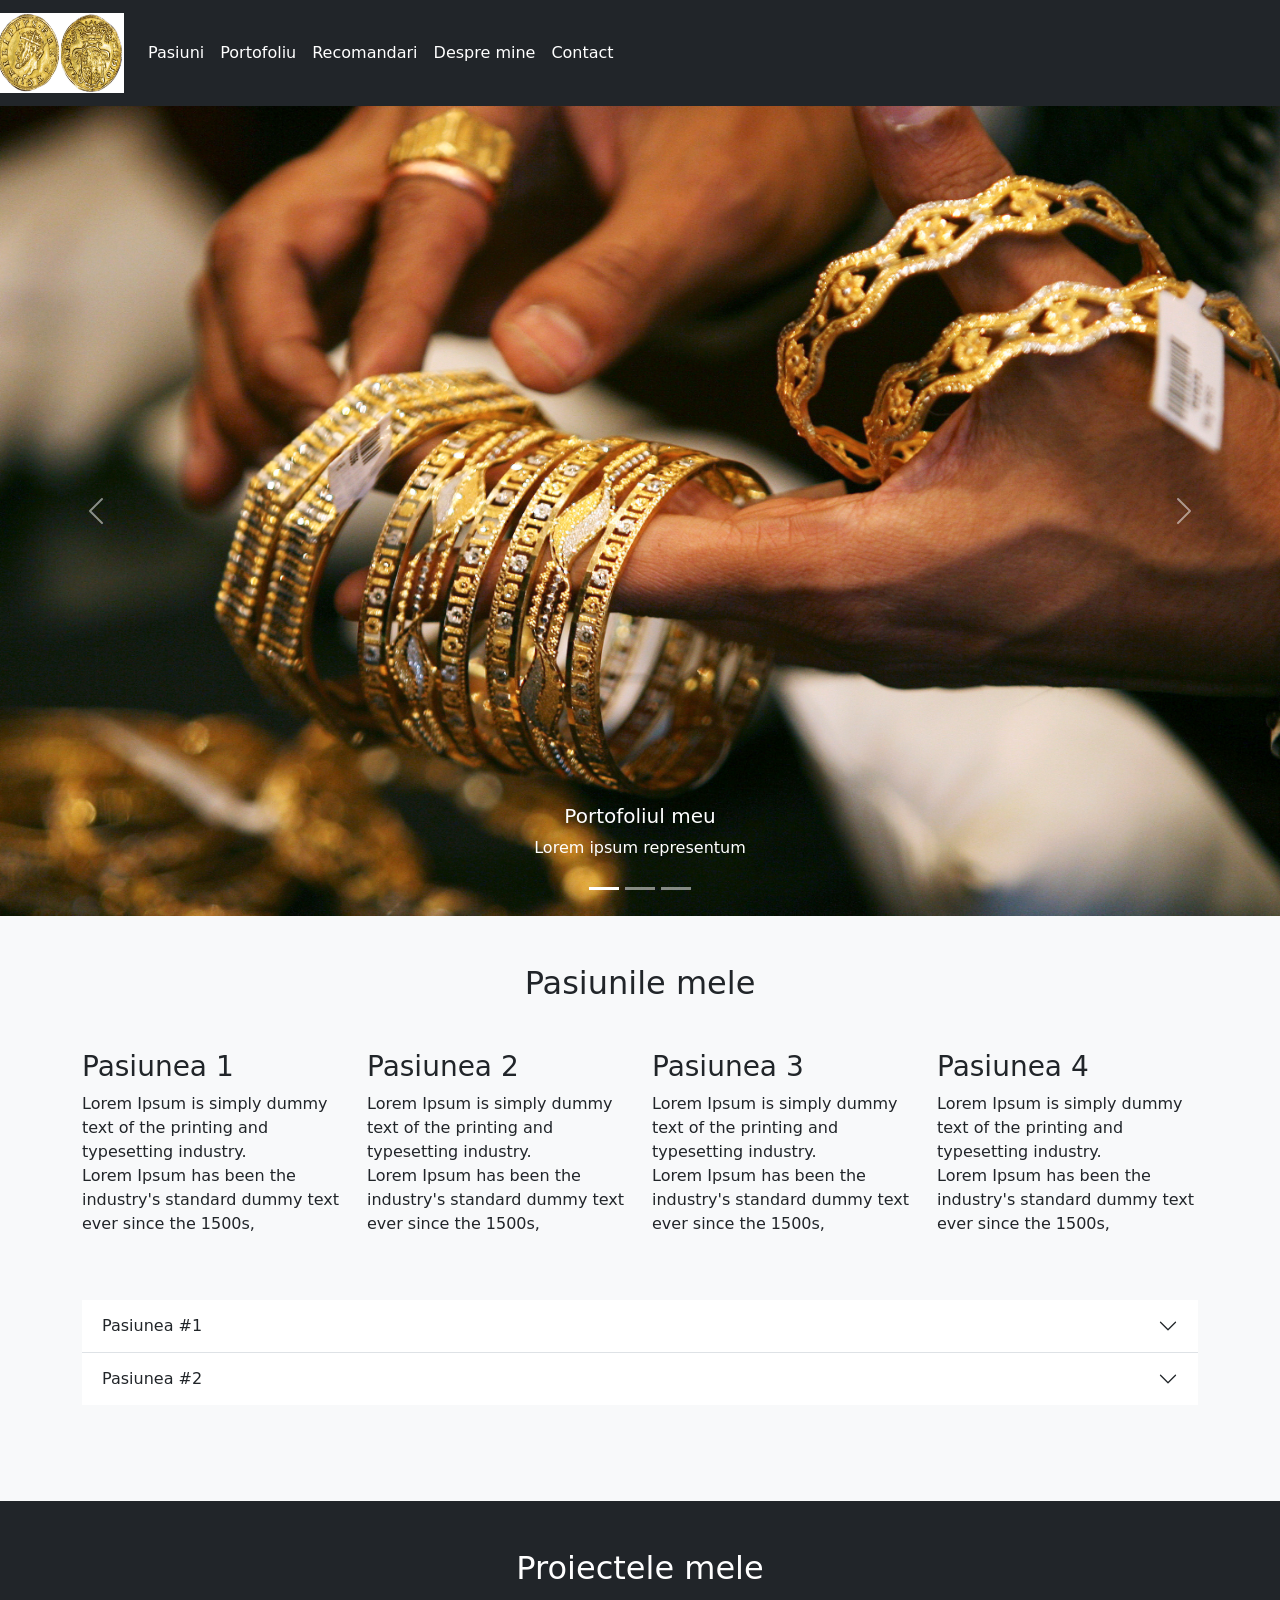
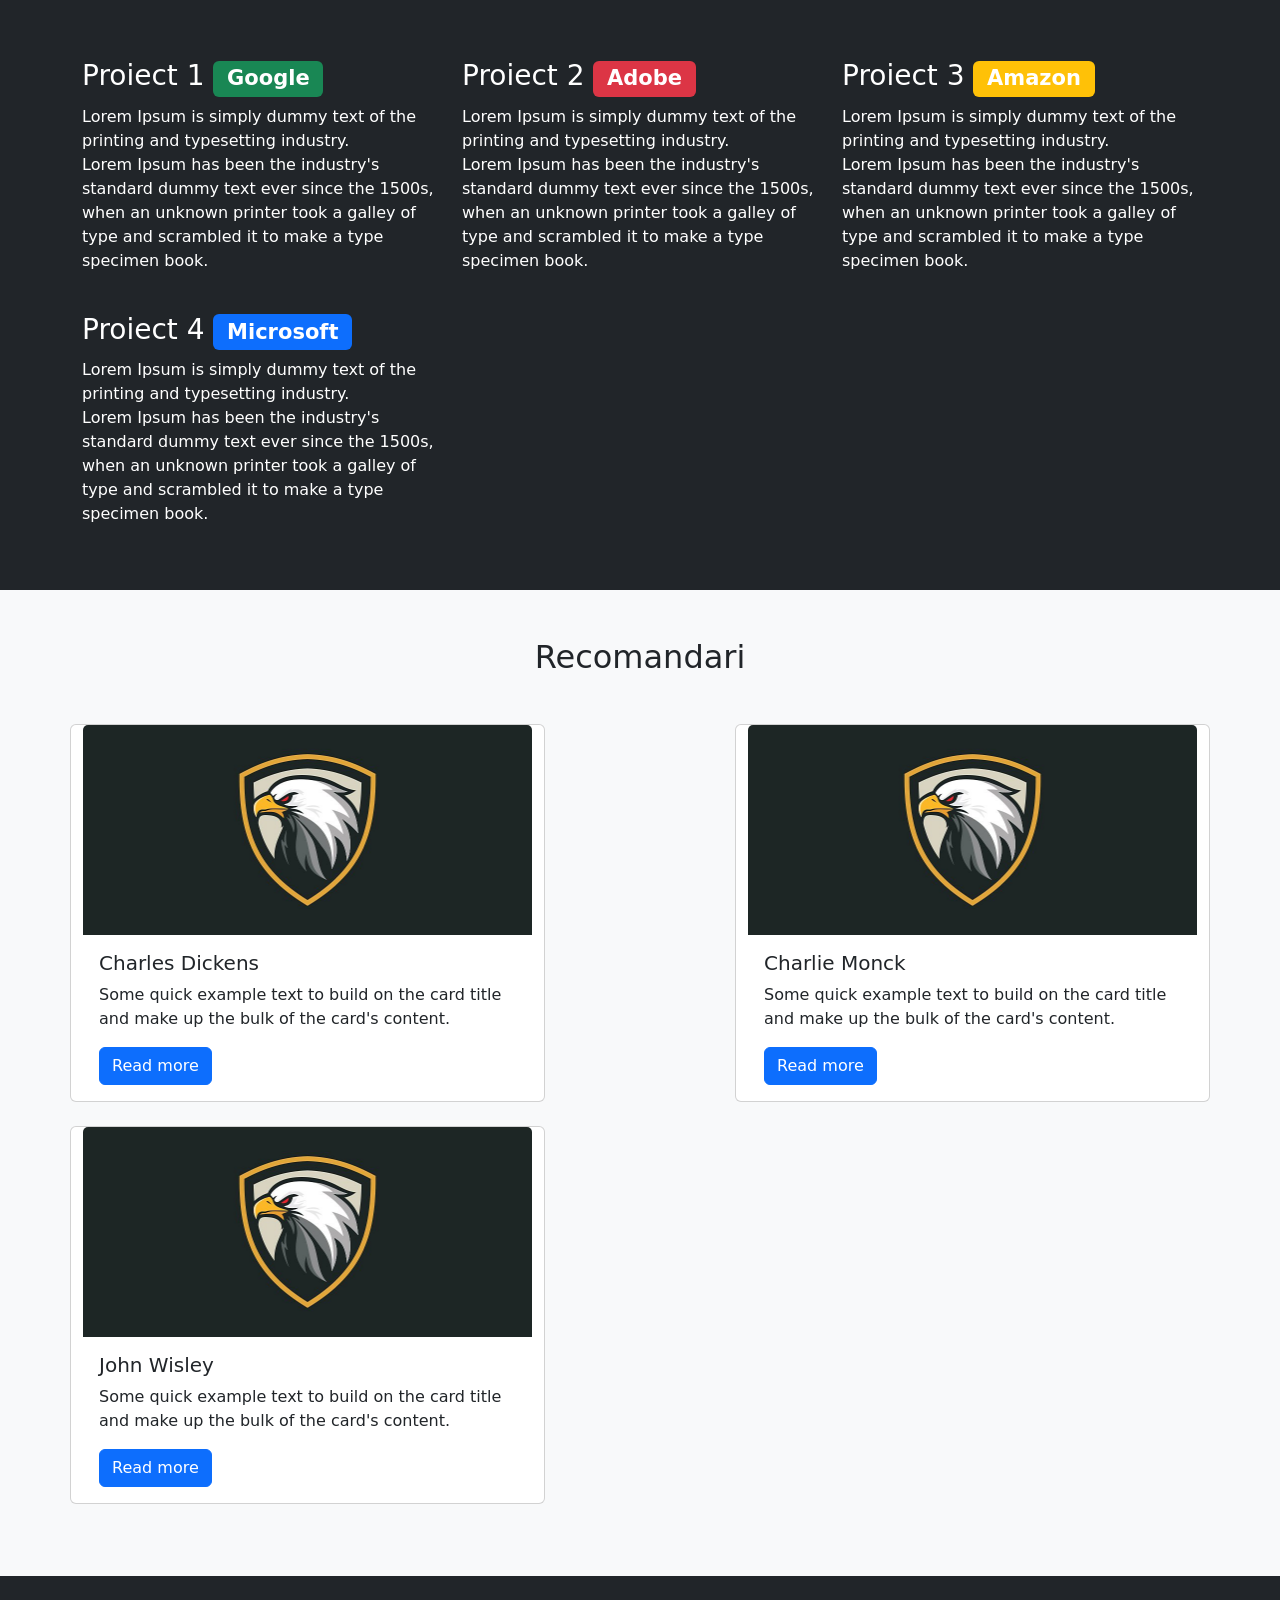
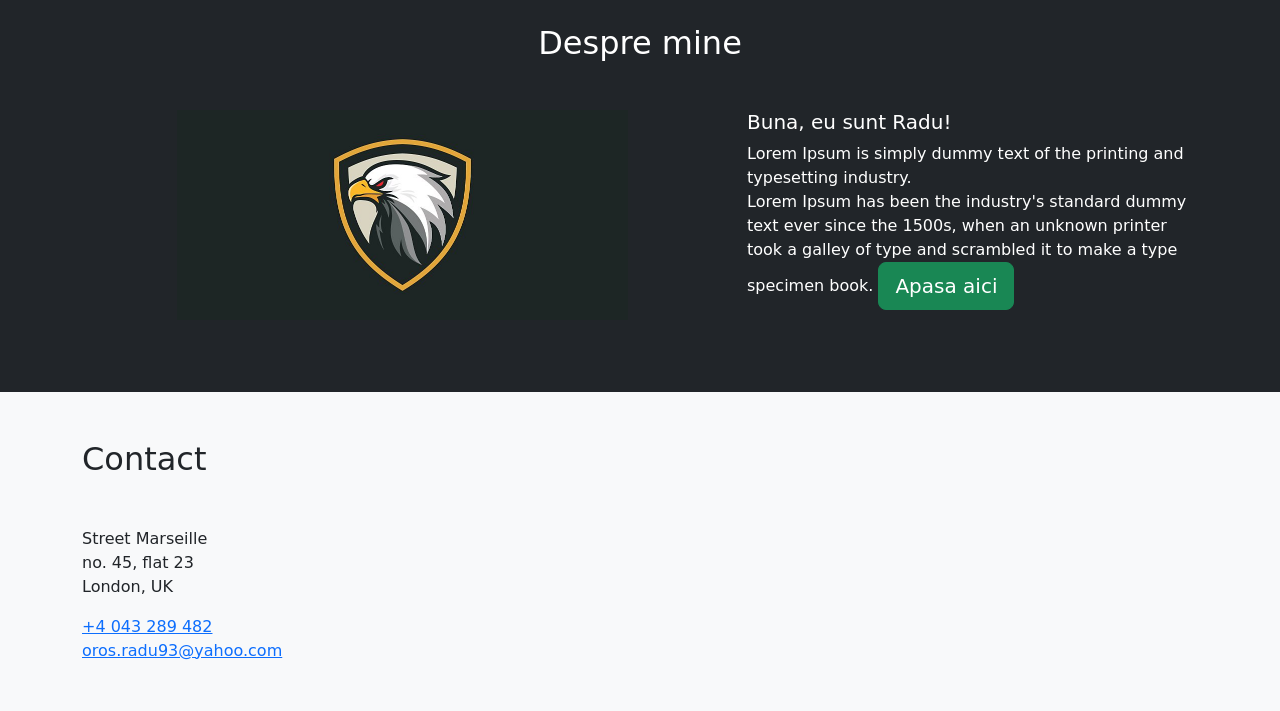
==== index.html @ cb11f25a "Rename dex.html to index.html" ====
<!DOCTYPE html>
<html>
<head>
    <title>Bootstrap Portofolio</title>
    <meta name="viewport" content="width=device-width, initial-scale=1.0">
    <link href="https://cdn.jsdelivr.net/npm/bootstrap@5.1.3/dist/css/bootstrap.min.css" rel="stylesheet" integrity="sha384-1BmE4kWBq78iYhFldvKuhfTAU6auU8tT94WrHftjDbrCEXSU1oBoqyl2QvZ6jIW3" crossorigin="anonymous">
    <link rel="preconnect" href="htpps://fonts.gstatic.com">
    <link href="http://fonts.googleapis.com/css2?family=Roboto:wght@300;400;500&display=swap" rel="stylesheet">
    <link rel="stylesheet" href="stilo.css">
</head>
<body>
    <header>
        <nav class="navbar navbar-expand-lg navbar-dark bg-dark">
            <div class="container-fluid">
              <a class="navbar-brand" href="#">
                <img src="Assets/C167LM062238-1-20190903135407.jpg" alt="logo" class="navbar-logo">
              </a>
              <button class="navbar-toggler" type="button" data-bs-toggle="collapse" data-bs-target="#navbarSupportedContent" aria-controls="navbarSupportedContent" aria-expanded="false" aria-label="Toggle navigation">
                <span class="navbar-toggler-icon"></span>
              </button>
              <div class="collapse navbar-collapse" id="navbarSupportedContent">
                <ul class="navbar-nav me-auto mb-2 mb-lg-0">
                  <li class="nav-item">
                    <a class="nav-link active" href="#">Pasiuni</a>
                  </li>                              
                  <li class="nav-item">
                    <a class="nav-link active" href="#">Portofoliu</a>
                  </li>  
                  <li class="nav-item">
                    <a class="nav-link active" href="#">Recomandari</a>
                  </li>  
                  <li class="nav-item">
                    <a class="nav-link active" href="#">Despre mine</a>
                  </li>  
                  <li class="nav-item">
                    <a class="nav-link active" href="#">Contact</a>
                  </li>  
                </ul>
              </div>
            </div>
          </nav>
    </header>
    <div id="carouselExampleIndicators" class="carousel slide" data-bs-ride="carousel">
        <div class="carousel-indicators">
          <button type="button" data-bs-target="#carouselExampleIndicators" data-bs-slide-to="0" class="active" aria-current="true" aria-label="Slide 1"></button>
          <button type="button" data-bs-target="#carouselExampleIndicators" data-bs-slide-to="1" aria-label="Slide 2"></button>
          <button type="button" data-bs-target="#carouselExampleIndicators" data-bs-slide-to="2" aria-label="Slide 3"></button>
        </div>
        <div class="carousel-inner">
          <div class="carousel-item active">
            <img src="Assets/1.jpg" class="d-block w-100 carousel-image" alt="banner-one">
            <div class="carousel-image-overlay"></div>
            <div class="carousel-caption">
                <h5>Portofoliul meu</h5>
                <p>Lorem ipsum representum</p>
              </div>
          </div>
          <div class="carousel-item">
            <img src="Assets/2.jpg" class="d-block w-100 carousel-image" alt="banner-two">
            <div class="carousel-image-overlay"></div>
            <div class="carousel-caption">
                <h5>Second slide label</h5>
                <p> This is the pure one!</p>
              </div>
          </div>
          <div class="carousel-item">
            <img src="Assets/3.jpg" class="d-block w-100 carousel-image" alt="banner-three">
            <div class="carousel-image-overlay"></div>
            <div class="carousel-caption">
                <h5>Third slide label</h5>
                <p>La camino eres muy dificil.</p>
              </div>
          </div>
        </div>
        <button class="carousel-control-prev" type="button" data-bs-target="#carouselExampleIndicators" data-bs-slide="prev">
          <span class="carousel-control-prev-icon" aria-hidden="true"></span>
          <span class="visually-hidden">Previous</span>
        </button>
        <button class="carousel-control-next" type="button" data-bs-target="#carouselExampleIndicators" data-bs-slide="next">
          <span class="carousel-control-next-icon" aria-hidden="true"></span>
          <span class="visually-hidden">Next</span>
        </button>
      </div>

      <section class="bg-light py-5">
        <h2 class="text-center mb-5">Pasiunile mele</h2>
        <div class="container">
          <div class="row">
            <div class="col-lg-3 col-md-5">
              <h3>Pasiunea 1</h3>
              <p>  
                Lorem Ipsum is simply dummy text of the printing and typesetting industry. <br>
                Lorem Ipsum has been the industry's standard dummy text ever since the 1500s, <br>
              </p>
           </div>
           <div class="col-lg-3 offset-lg-0 col-md-5 offset-md-2">
            <h3>Pasiunea 2</h3>
            <p>  
              Lorem Ipsum is simply dummy text of the printing and typesetting industry. <br>
              Lorem Ipsum has been the industry's standard dummy text ever since the 1500s, <br>
            </p>
          </div>
          <div class="col-lg-3 col-md-5">
            <h3>Pasiunea 3</h3>
            <p>  
              Lorem Ipsum is simply dummy text of the printing and typesetting industry. <br>
              Lorem Ipsum has been the industry's standard dummy text ever since the 1500s, <br>
            </p>
          </div>
          <div class="col-lg-3 offset-lg-0 col-md-5 offset-md-2">
            <h3>Pasiunea 4</h3>
            <p>  
              Lorem Ipsum is simply dummy text of the printing and typesetting industry. <br>
              Lorem Ipsum has been the industry's standard dummy text ever since the 1500s, <br>
              </p>
            </div>
          </div>
        </div>
        <div class="container my-5">
          <div class="accordion accordion-flush" id="accordionFlushExample">
            <div class="accordion-item">
              <h2 class="accordion-header" id="flush-headingOne">
                <button class="accordion-button collapsed" type="button" data-bs-toggle="collapse" data-bs-target="#flush-collapseOne" aria-expanded="false" aria-controls="flush-collapseOne">
                  Pasiunea #1 
                </button>
              </h2>
              <div id="flush-collapseOne" class="accordion-collapse collapse" aria-labelledby="flush-headingOne" data-bs-parent="#accordionFlushExample">
                <div class="accordion-body"> Lorem Ipsum is simply dummy text of the printing and typesetting industry. <br>
                  Lorem Ipsum has been the industry's standard dummy text ever since the 1500s, <br>
                </div>
              </div>
            </div>
            <div class="accordion-item">
              <h2 class="accordion-header" id="flush-headingTwo">
                <button class="accordion-button collapsed" type="button" data-bs-toggle="collapse" data-bs-target="#flush-collapseTwo" aria-expanded="false" aria-controls="flush-collapseTwo">
                  Pasiunea #2
                </button>
              </h2>
              <div id="flush-collapseTwo" class="accordion-collapse collapse" aria-labelledby="flush-headingTwo" data-bs-parent="#accordionFlushExample">
                <div class="accordion-body"> Lorem Ipsum is simply dummy text of the printing and typesetting industry. <br>
                  Lorem Ipsum has been the industry's standard dummy text ever since the 1500s, <br>
                </div>
              </div>
            </div>
        </div>
      </section>
      <section class="bg-dark text-white py-5">
        <h2 class="text-center mb-5">Proiectele mele</h2>
        <div class="container">
          <div class="row">
            <div class="col-lg-4 offset-lg-0 col-md-5 mt-4">
              <h3>Proiect 1 <span class="badge bg-success">Google</span></h3>
              <p>  
                Lorem Ipsum is simply dummy text of the printing and typesetting industry. <br>
                Lorem Ipsum has been the industry's standard dummy text ever since the 1500s, <br>
                when an unknown printer took a galley of type and scrambled it to make a type specimen book. <br>
              </p>
          </div>
          <div class="col-lg-4 offset-lg-0 col-md-5 offset-md-2 mt-4">
            <h3>Proiect 2 <span class="badge bg-danger">Adobe</span></h3>
            <p>  
              Lorem Ipsum is simply dummy text of the printing and typesetting industry. <br>
              Lorem Ipsum has been the industry's standard dummy text ever since the 1500s, <br>
              when an unknown printer took a galley of type and scrambled it to make a type specimen book. <br>
            </p>
           </div>
           <div class="col-lg-4  offset-lg-0 col-md-5 mt-4">
            <h3>Proiect 3 <span class="badge bg-warning">Amazon</span></h3>
            <p>  
              Lorem Ipsum is simply dummy text of the printing and typesetting industry. <br>
              Lorem Ipsum has been the industry's standard dummy text ever since the 1500s, <br>
              when an unknown printer took a galley of type and scrambled it to make a type specimen book. <br>
                </p>
              </div>
              <div class="col-lg-4  offset-lg-0 col-md-5 offset-md-2 mt-4">
              <h3>Proiect 4 <span class="badge bg-primary">Microsoft</span></h3>
               <p>  
              Lorem Ipsum is simply dummy text of the printing and typesetting industry. <br>
              Lorem Ipsum has been the industry's standard dummy text ever since the 1500s, <br>
              when an unknown printer took a galley of type and scrambled it to make a type specimen book. <br>
              </p>
            </div>
          </div>
        </div>
      </section>
      <section class="bg-light py-5">
        <h2 class="text-center mb-5">Recomandari</h2>
        <div class="container">
          <div class="row">
            <div class="card col-lg-5 col-md-5 mb-4"> 
              <img src="Assets/mascot-logo-design_P1_900x420.jpg" class="card-img-top" alt="persoana">
              <div class="card-body">
                <h5 class="card-title">Charles Dickens</h5>
                <p class="card-text">Some quick example text to build on the card title and make up the bulk of the card's content.</p>
                <button type="button" class="btn btn-primary" data-bs-toggle="modal" data-bs-target="#person-one">
                  Read more
                </button>
              </div>
            </div>
            <div class="modal fade" id="person-one" tabindex="-1" aria-labelledby="exampleModalLabel" aria-hidden="true">
              <div class="modal-dialog">
                <div class="modal-content">
                  <div class="modal-header">
                    <h5 class="modal-title" id="exampleModalLabel">Charles Dickens</h5>
                    <button type="button" class="btn-close" data-bs-dismiss="modal" aria-label="Close"></button>
                  </div>
                  <div class="modal-body">
                    Lorem Ipsum is simply dummy text of the printing and typesetting industry. <br>
                    Lorem Ipsum has been the industry's standard dummy text ever since the 1500s, <br>
                    when an unknown printer took a galley of type and scrambled it to make a type specimen book.
                  </div>
                  <div class="modal-footer">
                    <button type="button" class="btn btn-primary" data-bs-dismiss="modal">Close</button>
                  </div>
                </div>
              </div>
            </div>
            <div class="card col-lg-5 col-md-5 offset-lg-2 offset-md-2 mb-4"> 
              <img src="Assets/mascot-logo-design_P1_900x420.jpg" class="card-img-top" alt="persoana">
              <div class="card-body">
                <h5 class="card-title">Charlie Monck</h5>
                <p class="card-text">Some quick example text to build on the card title and make up the bulk of the card's content.</p>
                <button type="button" class="btn btn-primary" data-bs-toggle="modal" data-bs-target="#person-two">
                  Read more
                </button>
              </div>
            </div>
            <div class="modal fade" id="person-two" tabindex="-1" aria-labelledby="exampleModalLabel" aria-hidden="true">
              <div class="modal-dialog">
                <div class="modal-content">
                  <div class="modal-header">
                    <h5 class="modal-title" id="exampleModalLabel">Charlie Monck</h5>
                    <button type="button" class="btn-close" data-bs-dismiss="modal" aria-label="Close"></button>
                  </div>
                  <div class="modal-body">
                    Lorem Ipsum is simply dummy text of the printing and typesetting industry. <br>
                    Lorem Ipsum has been the industry's standard dummy text ever since the 1500s, <br>
                    when an unknown printer took a galley of type and scrambled it to make a type specimen book.
                  </div>
                  <div class="modal-footer">
                    <button type="button" class="btn btn-primary" data-bs-dismiss="modal">Close</button>
                  </div>
                </div>
              </div>
            </div>
            <div class="card col-lg-5 col-md-5 mb-4"> 
              <img src="Assets/mascot-logo-design_P1_900x420.jpg" class="card-img-top" alt="persoana">
              <div class="card-body">
                <h5 class="card-title">John Wisley</h5>
                <p class="card-text">Some quick example text to build on the card title and make up the bulk of the card's content.</p>
                <button type="button" class="btn btn-primary" data-bs-toggle="modal" data-bs-target="#person-three">
                  Read more
                </button>
              </div>
            </div>
            <div class="modal fade" id="person-three" tabindex="-1" aria-labelledby="exampleModalLabel" aria-hidden="true">
              <div class="modal-dialog">
                <div class="modal-content">
                  <div class="modal-header">
                    <h5 class="modal-title" id="exampleModalLabel">John Wisley</h5>
                    <button type="button" class="btn-close" data-bs-dismiss="modal" aria-label="Close"></button>
                  </div>
                  <div class="modal-body">
                    Lorem Ipsum is simply dummy text of the printing and typesetting industry. <br>
                    Lorem Ipsum has been the industry's standard dummy text ever since the 1500s, <br>
                    when an unknown printer took a galley of type and scrambled it to make a type specimen book.
                  </div>
                  <div class="modal-footer">
                    <button type="button" class="btn btn-primary" data-bs-dismiss="modal">Close</button>
                  </div>
                </div>
              </div>
            </div>
          </div>
        </div>
      </section>

      <section class="bg-dark text-white py-5">
        <h2 class="text-center mb-5">Despre mine</h2>
        <div class="container">
          <div class="row">
            <div class="col-lg-5 offset-lg-1 mb-4">
              <img class="img-fluid" src="Assets/mascot-logo-design_P1_900x420.jpg" alt="eu">
            </div>
            <div class="col-lg-5 offset-lg-1">
              <h5>Buna, eu sunt Radu!</h5>
                <p>  
                  Lorem Ipsum is simply dummy text of the printing and typesetting industry. <br>
                  Lorem Ipsum has been the industry's standard dummy text ever since the 1500s,
                  when an unknown printer took a galley of type and scrambled it to make a type specimen book.
                  <button type="button" class="btn btn-lg btn-success" data-bs-toggle="popover" title="Surpriza" data-bs-content="And here's some amazing content. It's very engaging. Right?">Apasa aici</button>
                </p>
            </div>
          </div>
        </div>
        </section>
        <footer class="bg-light py-5">
          <div class="container">
          <h2 class="mb-5">Contact</h2>
          <address>
            Street Marseille <br>
             no. 45, flat 23 <br> 
            London, UK <br>
          </address>
      
          <a href="tel:+4043289482">+4 043 289 482</a><br>
          <a href="mailto:oros.radu93@yahoo.com">oros.radu93@yahoo.com</a>
        </footer>
    <script src="https://cdn.jsdelivr.net/npm/bootstrap@5.1.3/dist/js/bootstrap.bundle.min.js" integrity="sha384-ka7Sk0Gln4gmtz2MlQnikT1wXgYsOg+OMhuP+IlRH9sENBO0LRn5q+8nbTov4+1p" crossorigin="anonymous"></script>
    <script>
      var popoverTriggerList = [].slice.call(document.querySelectorAll('[data-bs-toggle="popover"]'))
      var popoverList = popoverTriggerList.map(function (popoverTriggerEl) {
      return new bootstrap.Popover(popoverTriggerEl)
      })
    </script>
</body>
</html>
---- stilo.css ----
.navbar-logo { width: 8rem; height: 5rem; margin-left: -1rem; }

.carousel-image { height: 90vh; }
.carousel-image-overlay { position: absolute; top:0; left:0; width: 100%; height: 100%; }
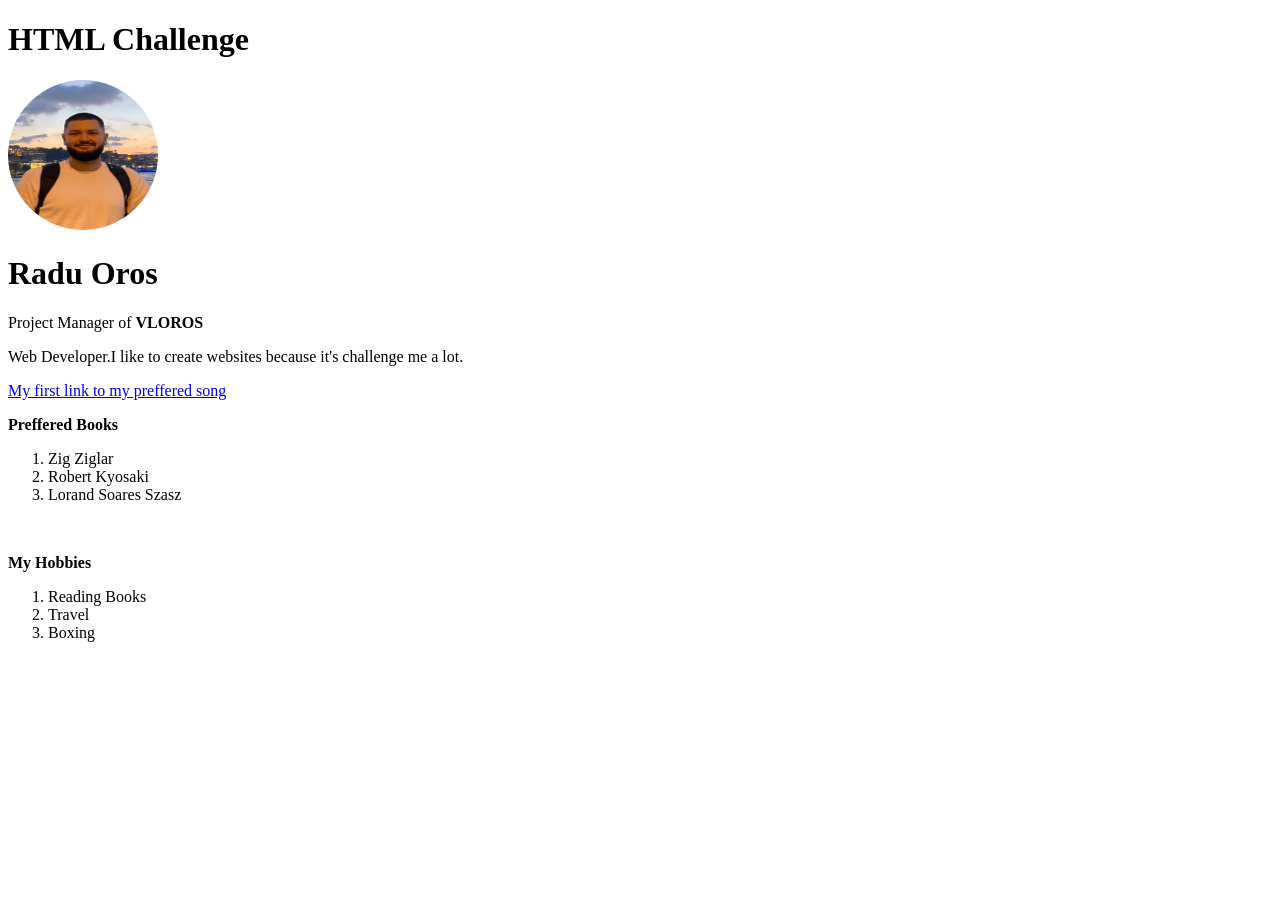
==== commit cc0da6c8: "Rename ra.html to index.html" ====
--- a/index.html
+++ b/index.html
@@ -1,317 +1,47 @@
 <!DOCTYPE html>
-<html>
+<html lang="en">
+
 <head>
-    <title>Bootstrap Portofolio</title>
+    <meta charset="UTF-8">
     <meta name="viewport" content="width=device-width, initial-scale=1.0">
-    <link href="https://cdn.jsdelivr.net/npm/bootstrap@5.1.3/dist/css/bootstrap.min.css" rel="stylesheet" integrity="sha384-1BmE4kWBq78iYhFldvKuhfTAU6auU8tT94WrHftjDbrCEXSU1oBoqyl2QvZ6jIW3" crossorigin="anonymous">
-    <link rel="preconnect" href="htpps://fonts.gstatic.com">
-    <link href="http://fonts.googleapis.com/css2?family=Roboto:wght@300;400;500&display=swap" rel="stylesheet">
-    <link rel="stylesheet" href="stilo.css">
+    <title>HTML Challenge</title>
+    <style>
+        img {
+            width: 150px;
+            height: 150px;
+            border-radius: 50%;
+        }
+    </style>
 </head>
+
 <body>
-    <header>
-        <nav class="navbar navbar-expand-lg navbar-dark bg-dark">
-            <div class="container-fluid">
-              <a class="navbar-brand" href="#">
-                <img src="Assets/C167LM062238-1-20190903135407.jpg" alt="logo" class="navbar-logo">
-              </a>
-              <button class="navbar-toggler" type="button" data-bs-toggle="collapse" data-bs-target="#navbarSupportedContent" aria-controls="navbarSupportedContent" aria-expanded="false" aria-label="Toggle navigation">
-                <span class="navbar-toggler-icon"></span>
-              </button>
-              <div class="collapse navbar-collapse" id="navbarSupportedContent">
-                <ul class="navbar-nav me-auto mb-2 mb-lg-0">
-                  <li class="nav-item">
-                    <a class="nav-link active" href="#">Pasiuni</a>
-                  </li>                              
-                  <li class="nav-item">
-                    <a class="nav-link active" href="#">Portofoliu</a>
-                  </li>  
-                  <li class="nav-item">
-                    <a class="nav-link active" href="#">Recomandari</a>
-                  </li>  
-                  <li class="nav-item">
-                    <a class="nav-link active" href="#">Despre mine</a>
-                  </li>  
-                  <li class="nav-item">
-                    <a class="nav-link active" href="#">Contact</a>
-                  </li>  
-                </ul>
-              </div>
-            </div>
-          </nav>
-    </header>
-    <div id="carouselExampleIndicators" class="carousel slide" data-bs-ride="carousel">
-        <div class="carousel-indicators">
-          <button type="button" data-bs-target="#carouselExampleIndicators" data-bs-slide-to="0" class="active" aria-current="true" aria-label="Slide 1"></button>
-          <button type="button" data-bs-target="#carouselExampleIndicators" data-bs-slide-to="1" aria-label="Slide 2"></button>
-          <button type="button" data-bs-target="#carouselExampleIndicators" data-bs-slide-to="2" aria-label="Slide 3"></button>
-        </div>
-        <div class="carousel-inner">
-          <div class="carousel-item active">
-            <img src="Assets/1.jpg" class="d-block w-100 carousel-image" alt="banner-one">
-            <div class="carousel-image-overlay"></div>
-            <div class="carousel-caption">
-                <h5>Portofoliul meu</h5>
-                <p>Lorem ipsum representum</p>
-              </div>
-          </div>
-          <div class="carousel-item">
-            <img src="Assets/2.jpg" class="d-block w-100 carousel-image" alt="banner-two">
-            <div class="carousel-image-overlay"></div>
-            <div class="carousel-caption">
-                <h5>Second slide label</h5>
-                <p> This is the pure one!</p>
-              </div>
-          </div>
-          <div class="carousel-item">
-            <img src="Assets/3.jpg" class="d-block w-100 carousel-image" alt="banner-three">
-            <div class="carousel-image-overlay"></div>
-            <div class="carousel-caption">
-                <h5>Third slide label</h5>
-                <p>La camino eres muy dificil.</p>
-              </div>
-          </div>
-        </div>
-        <button class="carousel-control-prev" type="button" data-bs-target="#carouselExampleIndicators" data-bs-slide="prev">
-          <span class="carousel-control-prev-icon" aria-hidden="true"></span>
-          <span class="visually-hidden">Previous</span>
-        </button>
-        <button class="carousel-control-next" type="button" data-bs-target="#carouselExampleIndicators" data-bs-slide="next">
-          <span class="carousel-control-next-icon" aria-hidden="true"></span>
-          <span class="visually-hidden">Next</span>
-        </button>
-      </div>
+    <h1>HTML Challenge</h1>
+    <img src="da.jpg">
+    <h1> Radu Oros</h1>
+    <p>Project Manager of <b>VLOROS</b></p>
+    <p>Web Developer.I like to create websites because it's challenge me a lot.</p>
 
-      <section class="bg-light py-5">
-        <h2 class="text-center mb-5">Pasiunile mele</h2>
-        <div class="container">
-          <div class="row">
-            <div class="col-lg-3 col-md-5">
-              <h3>Pasiunea 1</h3>
-              <p>  
-                Lorem Ipsum is simply dummy text of the printing and typesetting industry. <br>
-                Lorem Ipsum has been the industry's standard dummy text ever since the 1500s, <br>
-              </p>
-           </div>
-           <div class="col-lg-3 offset-lg-0 col-md-5 offset-md-2">
-            <h3>Pasiunea 2</h3>
-            <p>  
-              Lorem Ipsum is simply dummy text of the printing and typesetting industry. <br>
-              Lorem Ipsum has been the industry's standard dummy text ever since the 1500s, <br>
-            </p>
-          </div>
-          <div class="col-lg-3 col-md-5">
-            <h3>Pasiunea 3</h3>
-            <p>  
-              Lorem Ipsum is simply dummy text of the printing and typesetting industry. <br>
-              Lorem Ipsum has been the industry's standard dummy text ever since the 1500s, <br>
-            </p>
-          </div>
-          <div class="col-lg-3 offset-lg-0 col-md-5 offset-md-2">
-            <h3>Pasiunea 4</h3>
-            <p>  
-              Lorem Ipsum is simply dummy text of the printing and typesetting industry. <br>
-              Lorem Ipsum has been the industry's standard dummy text ever since the 1500s, <br>
-              </p>
-            </div>
-          </div>
-        </div>
-        <div class="container my-5">
-          <div class="accordion accordion-flush" id="accordionFlushExample">
-            <div class="accordion-item">
-              <h2 class="accordion-header" id="flush-headingOne">
-                <button class="accordion-button collapsed" type="button" data-bs-toggle="collapse" data-bs-target="#flush-collapseOne" aria-expanded="false" aria-controls="flush-collapseOne">
-                  Pasiunea #1 
-                </button>
-              </h2>
-              <div id="flush-collapseOne" class="accordion-collapse collapse" aria-labelledby="flush-headingOne" data-bs-parent="#accordionFlushExample">
-                <div class="accordion-body"> Lorem Ipsum is simply dummy text of the printing and typesetting industry. <br>
-                  Lorem Ipsum has been the industry's standard dummy text ever since the 1500s, <br>
-                </div>
-              </div>
-            </div>
-            <div class="accordion-item">
-              <h2 class="accordion-header" id="flush-headingTwo">
-                <button class="accordion-button collapsed" type="button" data-bs-toggle="collapse" data-bs-target="#flush-collapseTwo" aria-expanded="false" aria-controls="flush-collapseTwo">
-                  Pasiunea #2
-                </button>
-              </h2>
-              <div id="flush-collapseTwo" class="accordion-collapse collapse" aria-labelledby="flush-headingTwo" data-bs-parent="#accordionFlushExample">
-                <div class="accordion-body"> Lorem Ipsum is simply dummy text of the printing and typesetting industry. <br>
-                  Lorem Ipsum has been the industry's standard dummy text ever since the 1500s, <br>
-                </div>
-              </div>
-            </div>
-        </div>
-      </section>
-      <section class="bg-dark text-white py-5">
-        <h2 class="text-center mb-5">Proiectele mele</h2>
-        <div class="container">
-          <div class="row">
-            <div class="col-lg-4 offset-lg-0 col-md-5 mt-4">
-              <h3>Proiect 1 <span class="badge bg-success">Google</span></h3>
-              <p>  
-                Lorem Ipsum is simply dummy text of the printing and typesetting industry. <br>
-                Lorem Ipsum has been the industry's standard dummy text ever since the 1500s, <br>
-                when an unknown printer took a galley of type and scrambled it to make a type specimen book. <br>
-              </p>
-          </div>
-          <div class="col-lg-4 offset-lg-0 col-md-5 offset-md-2 mt-4">
-            <h3>Proiect 2 <span class="badge bg-danger">Adobe</span></h3>
-            <p>  
-              Lorem Ipsum is simply dummy text of the printing and typesetting industry. <br>
-              Lorem Ipsum has been the industry's standard dummy text ever since the 1500s, <br>
-              when an unknown printer took a galley of type and scrambled it to make a type specimen book. <br>
-            </p>
-           </div>
-           <div class="col-lg-4  offset-lg-0 col-md-5 mt-4">
-            <h3>Proiect 3 <span class="badge bg-warning">Amazon</span></h3>
-            <p>  
-              Lorem Ipsum is simply dummy text of the printing and typesetting industry. <br>
-              Lorem Ipsum has been the industry's standard dummy text ever since the 1500s, <br>
-              when an unknown printer took a galley of type and scrambled it to make a type specimen book. <br>
-                </p>
-              </div>
-              <div class="col-lg-4  offset-lg-0 col-md-5 offset-md-2 mt-4">
-              <h3>Proiect 4 <span class="badge bg-primary">Microsoft</span></h3>
-               <p>  
-              Lorem Ipsum is simply dummy text of the printing and typesetting industry. <br>
-              Lorem Ipsum has been the industry's standard dummy text ever since the 1500s, <br>
-              when an unknown printer took a galley of type and scrambled it to make a type specimen book. <br>
-              </p>
-            </div>
-          </div>
-        </div>
-      </section>
-      <section class="bg-light py-5">
-        <h2 class="text-center mb-5">Recomandari</h2>
-        <div class="container">
-          <div class="row">
-            <div class="card col-lg-5 col-md-5 mb-4"> 
-              <img src="Assets/mascot-logo-design_P1_900x420.jpg" class="card-img-top" alt="persoana">
-              <div class="card-body">
-                <h5 class="card-title">Charles Dickens</h5>
-                <p class="card-text">Some quick example text to build on the card title and make up the bulk of the card's content.</p>
-                <button type="button" class="btn btn-primary" data-bs-toggle="modal" data-bs-target="#person-one">
-                  Read more
-                </button>
-              </div>
-            </div>
-            <div class="modal fade" id="person-one" tabindex="-1" aria-labelledby="exampleModalLabel" aria-hidden="true">
-              <div class="modal-dialog">
-                <div class="modal-content">
-                  <div class="modal-header">
-                    <h5 class="modal-title" id="exampleModalLabel">Charles Dickens</h5>
-                    <button type="button" class="btn-close" data-bs-dismiss="modal" aria-label="Close"></button>
-                  </div>
-                  <div class="modal-body">
-                    Lorem Ipsum is simply dummy text of the printing and typesetting industry. <br>
-                    Lorem Ipsum has been the industry's standard dummy text ever since the 1500s, <br>
-                    when an unknown printer took a galley of type and scrambled it to make a type specimen book.
-                  </div>
-                  <div class="modal-footer">
-                    <button type="button" class="btn btn-primary" data-bs-dismiss="modal">Close</button>
-                  </div>
-                </div>
-              </div>
-            </div>
-            <div class="card col-lg-5 col-md-5 offset-lg-2 offset-md-2 mb-4"> 
-              <img src="Assets/mascot-logo-design_P1_900x420.jpg" class="card-img-top" alt="persoana">
-              <div class="card-body">
-                <h5 class="card-title">Charlie Monck</h5>
-                <p class="card-text">Some quick example text to build on the card title and make up the bulk of the card's content.</p>
-                <button type="button" class="btn btn-primary" data-bs-toggle="modal" data-bs-target="#person-two">
-                  Read more
-                </button>
-              </div>
-            </div>
-            <div class="modal fade" id="person-two" tabindex="-1" aria-labelledby="exampleModalLabel" aria-hidden="true">
-              <div class="modal-dialog">
-                <div class="modal-content">
-                  <div class="modal-header">
-                    <h5 class="modal-title" id="exampleModalLabel">Charlie Monck</h5>
-                    <button type="button" class="btn-close" data-bs-dismiss="modal" aria-label="Close"></button>
-                  </div>
-                  <div class="modal-body">
-                    Lorem Ipsum is simply dummy text of the printing and typesetting industry. <br>
-                    Lorem Ipsum has been the industry's standard dummy text ever since the 1500s, <br>
-                    when an unknown printer took a galley of type and scrambled it to make a type specimen book.
-                  </div>
-                  <div class="modal-footer">
-                    <button type="button" class="btn btn-primary" data-bs-dismiss="modal">Close</button>
-                  </div>
-                </div>
-              </div>
-            </div>
-            <div class="card col-lg-5 col-md-5 mb-4"> 
-              <img src="Assets/mascot-logo-design_P1_900x420.jpg" class="card-img-top" alt="persoana">
-              <div class="card-body">
-                <h5 class="card-title">John Wisley</h5>
-                <p class="card-text">Some quick example text to build on the card title and make up the bulk of the card's content.</p>
-                <button type="button" class="btn btn-primary" data-bs-toggle="modal" data-bs-target="#person-three">
-                  Read more
-                </button>
-              </div>
-            </div>
-            <div class="modal fade" id="person-three" tabindex="-1" aria-labelledby="exampleModalLabel" aria-hidden="true">
-              <div class="modal-dialog">
-                <div class="modal-content">
-                  <div class="modal-header">
-                    <h5 class="modal-title" id="exampleModalLabel">John Wisley</h5>
-                    <button type="button" class="btn-close" data-bs-dismiss="modal" aria-label="Close"></button>
-                  </div>
-                  <div class="modal-body">
-                    Lorem Ipsum is simply dummy text of the printing and typesetting industry. <br>
-                    Lorem Ipsum has been the industry's standard dummy text ever since the 1500s, <br>
-                    when an unknown printer took a galley of type and scrambled it to make a type specimen book.
-                  </div>
-                  <div class="modal-footer">
-                    <button type="button" class="btn btn-primary" data-bs-dismiss="modal">Close</button>
-                  </div>
-                </div>
-              </div>
-            </div>
-          </div>
-        </div>
-      </section>
+    <a href="https://www.youtube.com/watch?v=8GliyDgAGQI">My first link to my preffered song</a>
+    <p><b>Preffered Books</b></p>
+    <ol>
+        <li>Zig Ziglar</li>
+        <li>Robert Kyosaki</li>
+        <li>Lorand Soares Szasz</li>
+    </ol>
 
-      <section class="bg-dark text-white py-5">
-        <h2 class="text-center mb-5">Despre mine</h2>
-        <div class="container">
-          <div class="row">
-            <div class="col-lg-5 offset-lg-1 mb-4">
-              <img class="img-fluid" src="Assets/mascot-logo-design_P1_900x420.jpg" alt="eu">
-            </div>
-            <div class="col-lg-5 offset-lg-1">
-              <h5>Buna, eu sunt Radu!</h5>
-                <p>  
-                  Lorem Ipsum is simply dummy text of the printing and typesetting industry. <br>
-                  Lorem Ipsum has been the industry's standard dummy text ever since the 1500s,
-                  when an unknown printer took a galley of type and scrambled it to make a type specimen book.
-                  <button type="button" class="btn btn-lg btn-success" data-bs-toggle="popover" title="Surpriza" data-bs-content="And here's some amazing content. It's very engaging. Right?">Apasa aici</button>
-                </p>
-            </div>
-          </div>
-        </div>
-        </section>
-        <footer class="bg-light py-5">
-          <div class="container">
-          <h2 class="mb-5">Contact</h2>
-          <address>
-            Street Marseille <br>
-             no. 45, flat 23 <br> 
-            London, UK <br>
-          </address>
-      
-          <a href="tel:+4043289482">+4 043 289 482</a><br>
-          <a href="mailto:oros.radu93@yahoo.com">oros.radu93@yahoo.com</a>
-        </footer>
-    <script src="https://cdn.jsdelivr.net/npm/bootstrap@5.1.3/dist/js/bootstrap.bundle.min.js" integrity="sha384-ka7Sk0Gln4gmtz2MlQnikT1wXgYsOg+OMhuP+IlRH9sENBO0LRn5q+8nbTov4+1p" crossorigin="anonymous"></script>
-    <script>
-      var popoverTriggerList = [].slice.call(document.querySelectorAll('[data-bs-toggle="popover"]'))
-      var popoverList = popoverTriggerList.map(function (popoverTriggerEl) {
-      return new bootstrap.Popover(popoverTriggerEl)
-      })
-    </script>
+    <br>
+
+    <p><b>My Hobbies</b></p>
+    <ol>
+        <li>Reading Books</li>
+        <li>Travel</li>
+        <li>Boxing</li>
+    </ol>
+
+
+
+
+
 </body>
+
 </html>
